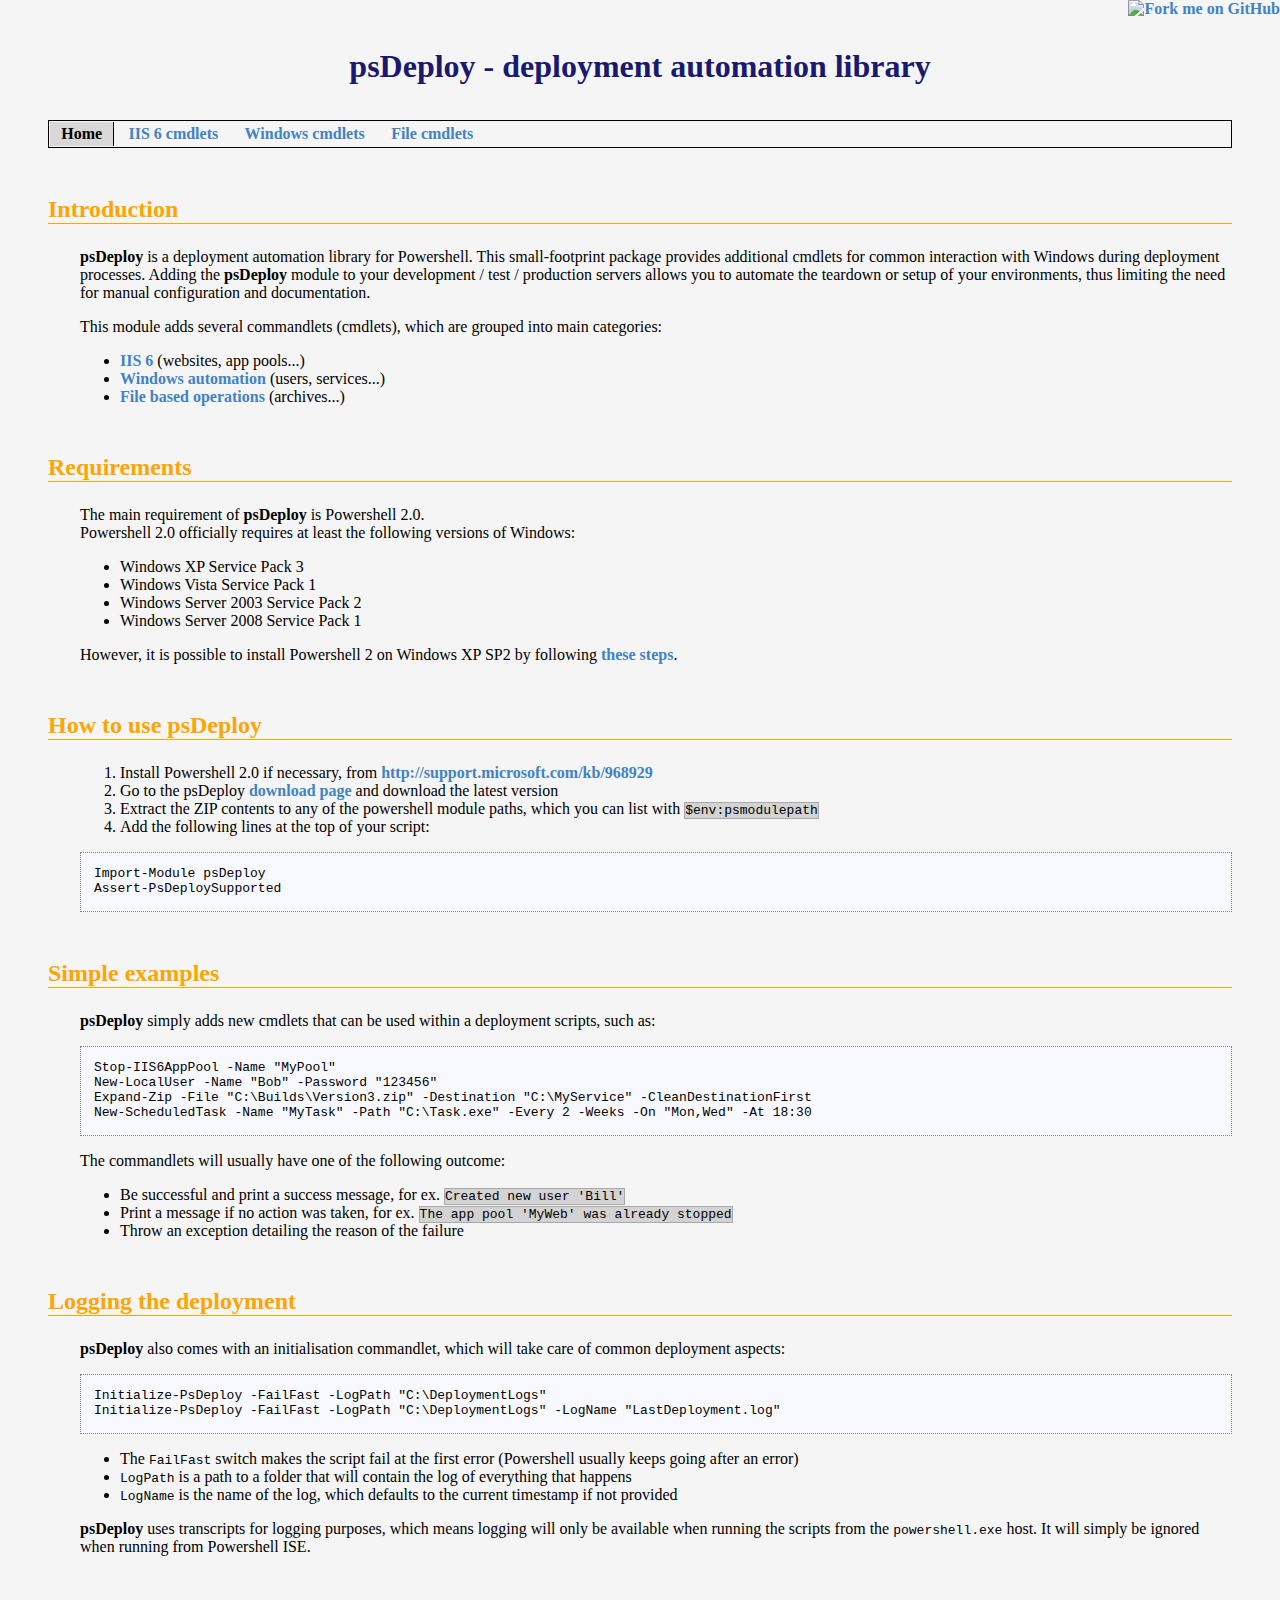
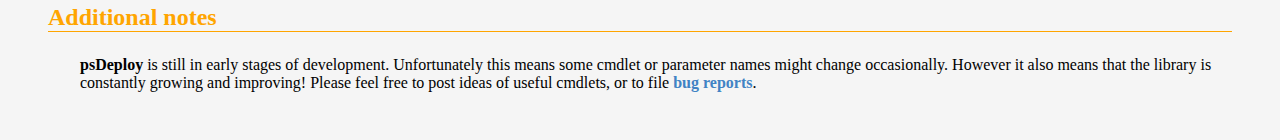
==== index.html @ 04f70884 "Migrated all wiki pages to gh-pages (basic formatting)" ====
<html>

	<head>
		<title>psDeploy - Powershell deployment automation library</title>
		<link type="text/css" rel="stylesheet" href="style.css"/>
		<link type="text/css" rel="stylesheet" href="header.css"/>
		<link type="text/css" rel="stylesheet" href="scripts/prettify/prettify.css" />
		<script type="text/javascript" src="scripts/prettify/prettify.js"></script>
	</head>
	
	<body onload="prettyPrint()">

		<a href="http://github.com/rprieto/psDeploy">
			<img style="position: absolute; top: 0; right: 0; border: 0;" src="http://s3.amazonaws.com/github/ribbons/forkme_right_darkblue_121621.png" alt="Fork me on GitHub" />
		</a> 

		<div id="header">
			<div id="header-title">
				<h1>psDeploy - deployment automation library</h1>
			</div>
			<div id="header-menu">
				<ul>
					<li><span class="current first">Home</span></li>
					<li><a href="iis-6-cmdlets.html">IIS 6 cmdlets</a></li>
					<li><a href="windows-cmdlets.html">Windows cmdlets</a></li>
					<li><a href="file-cmdlets.html">File cmdlets</a></li>
				</ul>
			</div>
		</div>
	
		<h2>Introduction</h2>
	
		<div class="section">
	  
			<p>
				<strong>psDeploy</strong> is a deployment automation library for Powershell.
				This small-footprint package provides additional cmdlets for common interaction with Windows during deployment processes.
				Adding the <strong>psDeploy</strong> module to your development / test / production servers
				allows you to automate the teardown or setup of your environments,
				thus limiting the need for manual configuration and documentation.
			</p>
			
			<p>
				This module adds several commandlets (cmdlets), which are grouped into main categories:
			</p>
			
			<ul>
				<li><a href="iis-6-cmdlets.html">IIS 6</a> (websites, app pools...)</li>
				<li><a href="windows-cmdlets.html">Windows automation</a> (users, services...)</li>
				<li><a href="file-cmdlets.html">File based operations</a> (archives...)</li>
			</ul>

		</div>

		<h2>Requirements</h2>
		
		<div class="section">
		
			<p>
				The main requirement of <strong>psDeploy</strong> is Powershell 2.0. <br />
				Powershell 2.0 officially requires at least the following versions of Windows:
			</p>

			<ul>
				<li>Windows XP Service Pack 3</li>
				<li>Windows Vista Service Pack 1</li>
				<li>Windows Server 2003 Service Pack 2</li>
				<li>Windows Server 2008 Service Pack 1</li>
			</ul>
			
			<p>
				However, it is possible to install Powershell 2 on Windows XP SP2 by following
				<a href="powershell-2-on-windows-xp-sp2.html">these steps</a>.
			</p>
			
		</div>

		<h2>How to use psDeploy</h2>

		<div class="section">

			<ol>
				<li>Install Powershell 2.0 if necessary, from <a href="http://support.microsoft.com/kb/968929">http://support.microsoft.com/kb/968929</a></li>
				<li>Go to the psDeploy <a href="http://github.com/rprieto/psDeploy/downloads">download page</a> and download the latest version</li>
				<li>Extract the <span class="caps">ZIP</span> contents to any of the powershell module paths, which you can list with <span class="console">$env:psmodulepath</pre></li>
				<li>Add the following lines at the top of your script:</li>
			</ol>

			<pre class="prettyprint">
Import-Module psDeploy
Assert-PsDeploySupported
			</pre>
			
		</div>


		<h2 style="color:orange;">Simple examples</h2>

		<div class="section">

			<p>
				<strong>psDeploy</strong> simply adds new cmdlets that can be used within a deployment scripts, such as:
			</p>

			<pre class="prettyprint">
Stop-IIS6AppPool -Name "MyPool"
New-LocalUser -Name "Bob" -Password "123456"
Expand-Zip -File "C:\Builds\Version3.zip" -Destination "C:\MyService" -CleanDestinationFirst
New-ScheduledTask -Name "MyTask" -Path "C:\Task.exe" -Every 2 -Weeks -On "Mon,Wed" -At 18:30
			</pre>
				
			<p>The commandlets will usually have one of the following outcome:</p>

			<ul>
				<li>Be successful and print a success message, for ex. <span class="console">Created new user 'Bill'</span></li>
				<li>Print a message if no action was taken, for ex. <span class="console">The app pool 'MyWeb' was already stopped</span></li>
				<li>Throw an exception detailing the reason of the failure</li>
			</ul>
				
		</div>


		<h2>Logging the deployment</h2>
		
		<div class="section">
				
			<p>
				<strong>psDeploy</strong> also comes with an initialisation commandlet, which will take care of common deployment aspects:
			</p>

			<pre class="prettyprint">
Initialize-PsDeploy -FailFast -LogPath "C:\DeploymentLogs"
Initialize-PsDeploy -FailFast -LogPath "C:\DeploymentLogs" -LogName "LastDeployment.log"
			</pre>

			<ul>
				<li>The <code>FailFast</code> switch makes the script fail at the first error (Powershell usually keeps going after an error)</li>
				<li><code>LogPath</code> is a path to a folder that will contain the log of everything that happens</li>
				<li><code>LogName</code> is the name of the log, which defaults to the current timestamp if not provided</li>
			</ul>
			
			<p>
				<strong>psDeploy</strong> uses transcripts for logging purposes,
				which means logging will only be available when running the scripts from the <code>powershell.exe</code> host.
				It will simply be ignored when running from Powershell <span class="caps">ISE</span>.
			</p>

		</div>
		
		
		<h2>Additional notes</h2>
		
		<div class="section">
		
			<p>
				<strong>psDeploy</strong> is still in early stages of development.
				Unfortunately this means some cmdlet or parameter names might change occasionally.
				However it also means that the library is constantly growing and improving!
				Please feel free to post ideas of useful cmdlets, or to file <a href="http://github.com/rprieto/psDeploy/issues">bug reports</a>.
			</p>

		</div>
		
	</body>
	
</html>
---- style.css ----
body
{
	background-color: whitesmoke;
	margin: 3em;
	padding: 0px;
}

#content
{
	/*margin: 3em;*/
}

h1
{
	color: midnightblue;
}

h2
{
	color:orange;
	margin-top: 2em;
	margin-bottom: 1em;
	border-bottom: 1px solid orange;
}

.section
{
	margin-left: 2em;
}

a
{
	color: #4183C4;
	font-weight: bold;
	text-decoration: none;
	cursor: hand;
	margin: 0px;
}

img#logo
{
	width: 64px;
	height: 64px;
	vertical-align: middle;
}

span.console
{
	background-color: lightgray;
	color: black;
	border: 1px solid darkgray;
	font-family: monospace;
}

pre.prettyprint
{
	background-color: ghostwhite;
	border: 1px dotted gray !important;
	padding: 1em !important;
	padding-bottom: 0em !important;
}

div.sample
{
	font-style: italic;
	margin-top: 1em;
}

div .sample pre.prettyprint
{
	font-style: normal;
	margin-top: 0em !important;
}

blockquote
{
	background-color: ghostwhite;
	border: 1px dotted gray;
	padding: 1em;
	padding-bottom: 0em;
}
---- header.css ----
#header-title
{
	margin-top: 1em;
	height: 4.5em;
	vertical-align: middle;
	text-align: center;
}

#header-menu ul
{
	display: block;
	margin: 0em;
	padding: 0em;
	font-size: 1em;
	font-weight: normal;
	border: 1px solid black;
}

#header-menu li
{
	display: table-cell;
	position: relative;
	margin: 0em;
	padding: 0em;
	list-style-type: none;
	font-weight: bold;
}

#header-menu li a
{
	cursor: hand;
	text-decoration: none;
	color: #4183C4;
}

#header-menu .current,
#header-menu li a
{
	padding: 0.2em 0.7em;
	display: block;
	border-left: 1px solid whitesmoke;
	border-right: 1px solid whitesmoke;
	margin: 1px;
}

#header-menu .current,
#header-menu li a:hover
{
	background-image: url('images/menubackground.png');
	border-left: 1px solid black;
	border-right: 1px solid black;
	color: black;
}

#header-menu .first
{
	border-left: 0px !important;
}
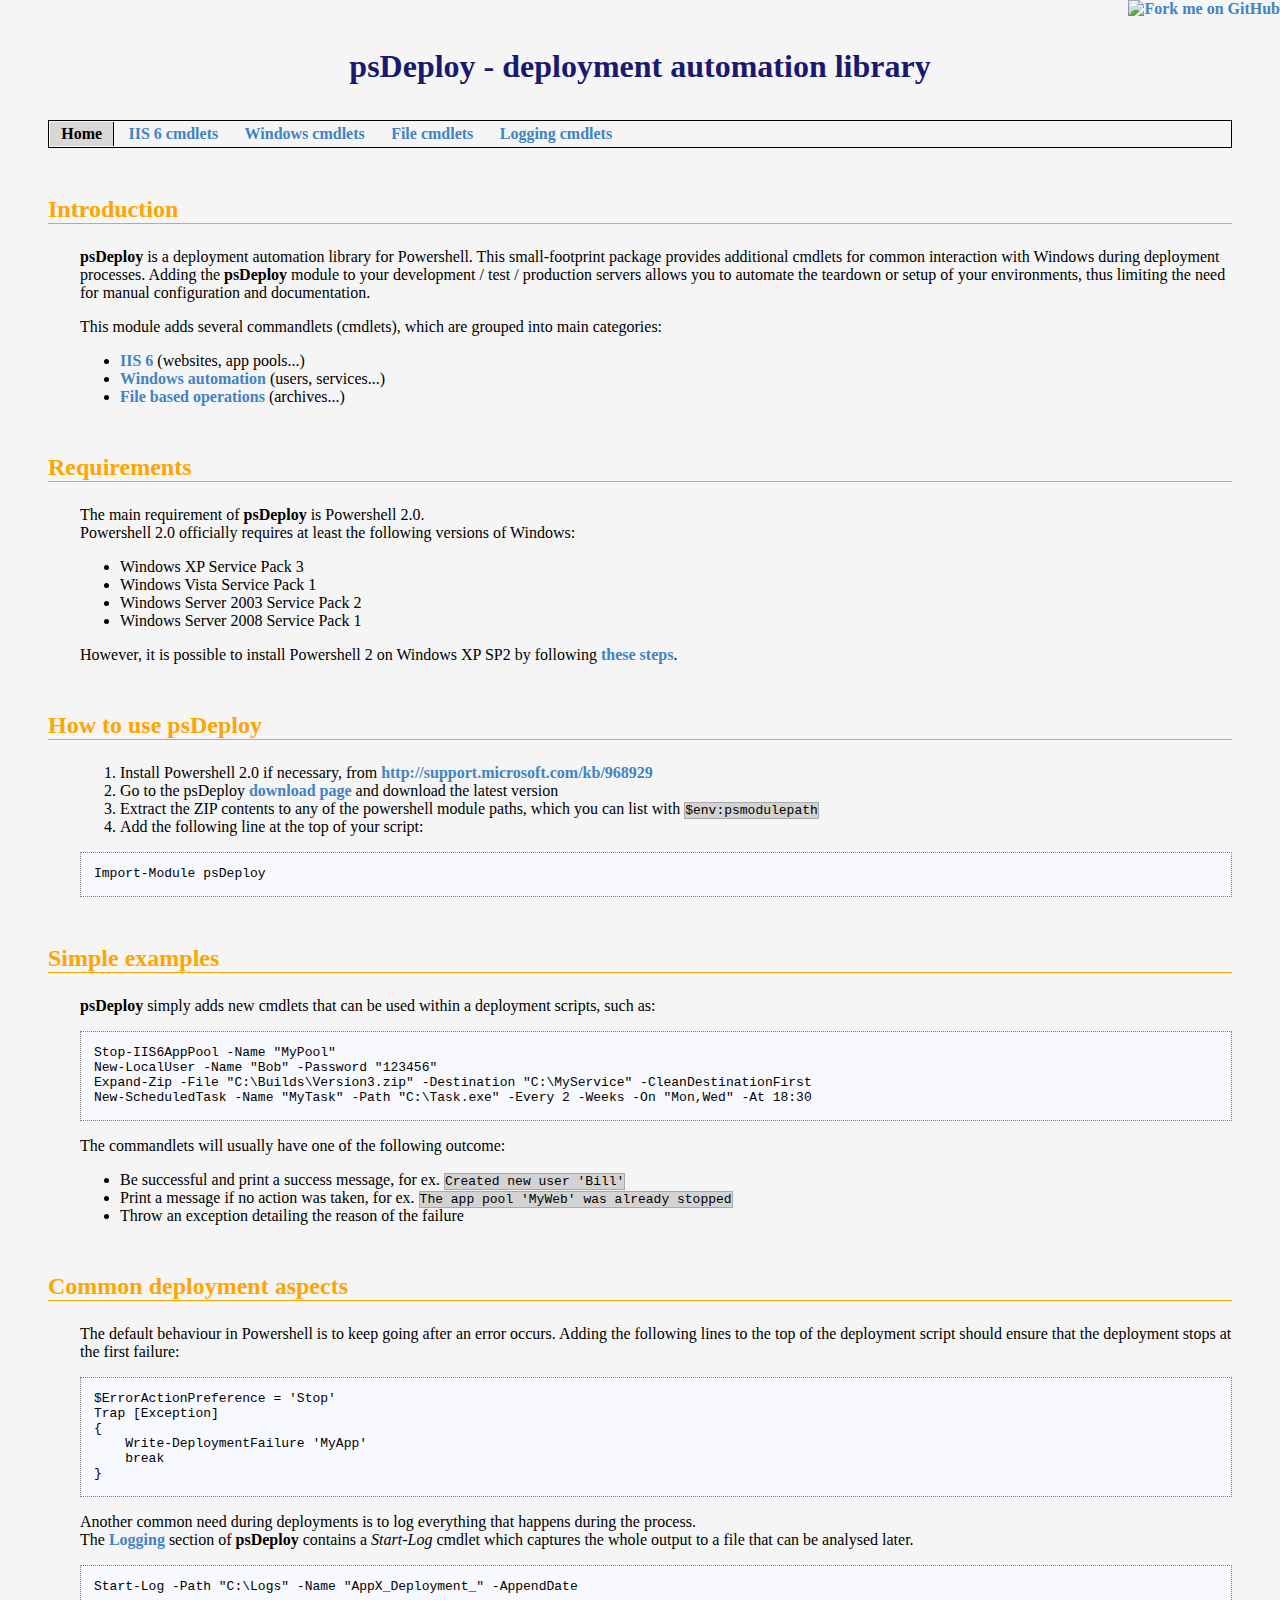
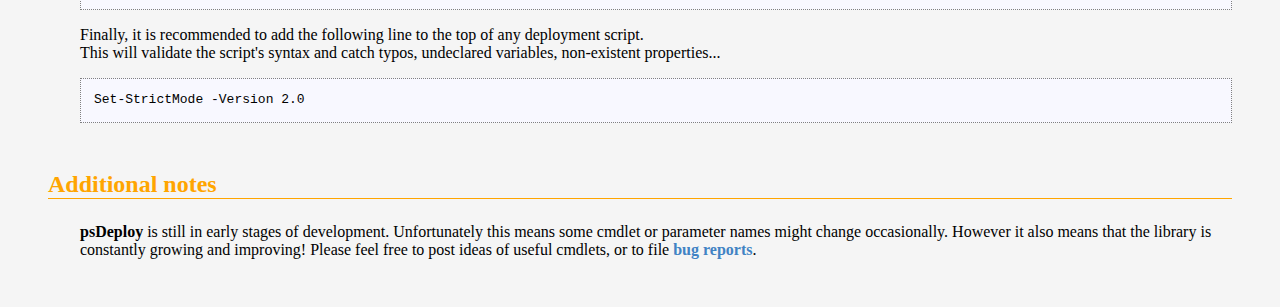
==== commit 9d59e80c: "Fixed link to the new logging section on the homepage" ====
--- a/index.html
+++ b/index.html
@@ -2,13 +2,22 @@
 
 	<head>
 		<title>psDeploy - Powershell deployment automation library</title>
+		
 		<link type="text/css" rel="stylesheet" href="style.css"/>
 		<link type="text/css" rel="stylesheet" href="header.css"/>
-		<link type="text/css" rel="stylesheet" href="scripts/prettify/prettify.css" />
-		<script type="text/javascript" src="scripts/prettify/prettify.js"></script>
+		<link type="text/css" rel="stylesheet" href="external/prettify/prettify.css" />
+		
+		<script type="text/javascript" src="external/prettify/prettify.js"></script>
+		<script type="text/javascript" src="external/jquery/jquery-1.4.2.min.js"></script>
+		<script>			
+			$(document).ready(function() {
+				prettyPrint();
+			});
+		</script>
+		
 	</head>
 	
-	<body onload="prettyPrint()">
+	<body>
 
 		<a href="http://github.com/rprieto/psDeploy">
 			<img style="position: absolute; top: 0; right: 0; border: 0;" src="http://s3.amazonaws.com/github/ribbons/forkme_right_darkblue_121621.png" alt="Fork me on GitHub" />
@@ -24,6 +33,7 @@
 					<li><a href="iis-6-cmdlets.html">IIS 6 cmdlets</a></li>
 					<li><a href="windows-cmdlets.html">Windows cmdlets</a></li>
 					<li><a href="file-cmdlets.html">File cmdlets</a></li>
+					<li><a href="logging-cmdlets.html">Logging cmdlets</a></li>
 				</ul>
 			</div>
 		</div>
@@ -83,12 +93,10 @@
 				<li>Install Powershell 2.0 if necessary, from <a href="http://support.microsoft.com/kb/968929">http://support.microsoft.com/kb/968929</a></li>
 				<li>Go to the psDeploy <a href="http://github.com/rprieto/psDeploy/downloads">download page</a> and download the latest version</li>
 				<li>Extract the <span class="caps">ZIP</span> contents to any of the powershell module paths, which you can list with <span class="console">$env:psmodulepath</pre></li>
-				<li>Add the following lines at the top of your script:</li>
+				<li>Add the following line at the top of your script:</li>
 			</ol>
 
-			<pre class="prettyprint">
-Import-Module psDeploy
-Assert-PsDeploySupported
+			<pre class="prettyprint code-standalone">Import-Module psDeploy
 			</pre>
 			
 		</div>
@@ -102,7 +110,7 @@
 				<strong>psDeploy</strong> simply adds new cmdlets that can be used within a deployment scripts, such as:
 			</p>
 
-			<pre class="prettyprint">
+			<pre class="prettyprint code-standalone">
 Stop-IIS6AppPool -Name "MyPool"
 New-LocalUser -Name "Bob" -Password "123456"
 Expand-Zip -File "C:\Builds\Version3.zip" -Destination "C:\MyService" -CleanDestinationFirst
@@ -120,29 +128,38 @@
 		</div>
 
 
-		<h2>Logging the deployment</h2>
+		<h2>Common deployment aspects</h2>
 		
 		<div class="section">
-				
-			<p>
-				<strong>psDeploy</strong> also comes with an initialisation commandlet, which will take care of common deployment aspects:
-			</p>
-
-			<pre class="prettyprint">
-Initialize-PsDeploy -FailFast -LogPath "C:\DeploymentLogs"
-Initialize-PsDeploy -FailFast -LogPath "C:\DeploymentLogs" -LogName "LastDeployment.log"
-			</pre>
-
-			<ul>
-				<li>The <code>FailFast</code> switch makes the script fail at the first error (Powershell usually keeps going after an error)</li>
-				<li><code>LogPath</code> is a path to a folder that will contain the log of everything that happens</li>
-				<li><code>LogName</code> is the name of the log, which defaults to the current timestamp if not provided</li>
-			</ul>
 			
 			<p>
-				<strong>psDeploy</strong> uses transcripts for logging purposes,
-				which means logging will only be available when running the scripts from the <code>powershell.exe</code> host.
-				It will simply be ignored when running from Powershell <span class="caps">ISE</span>.
+				The default behaviour in Powershell is to keep going after an error occurs.
+				Adding the following lines to the top of the deployment script should ensure that the deployment stops at the first failure:
+				<pre class="prettyprint code-standalone">
+$ErrorActionPreference = 'Stop'
+Trap [Exception]
+{
+    Write-DeploymentFailure 'MyApp'
+    break
+}
+				</pre>
+			</p>
+			
+			<p>
+				Another common need during deployments is to log everything that happens during the process. <br />
+				The <a href="logging-cmdlets.html">Logging</a> section of <strong>psDeploy</strong> contains a <em>Start-Log</em> cmdlet
+				which captures the whole output to a file that can be analysed later.
+				<pre class="prettyprint code-standalone">
+Start-Log -Path "C:\Logs" -Name "AppX_Deployment_" -AppendDate
+				</pre>
+			</p>
+			
+			<p>
+				Finally, it is recommended to add the following line to the top of any deployment script. <br />
+				This will validate the script's syntax and catch typos, undeclared variables, non-existent properties...
+				<pre class="prettyprint code-standalone">
+Set-StrictMode -Version 2.0
+				</pre>
 			</p>
 
 		</div>
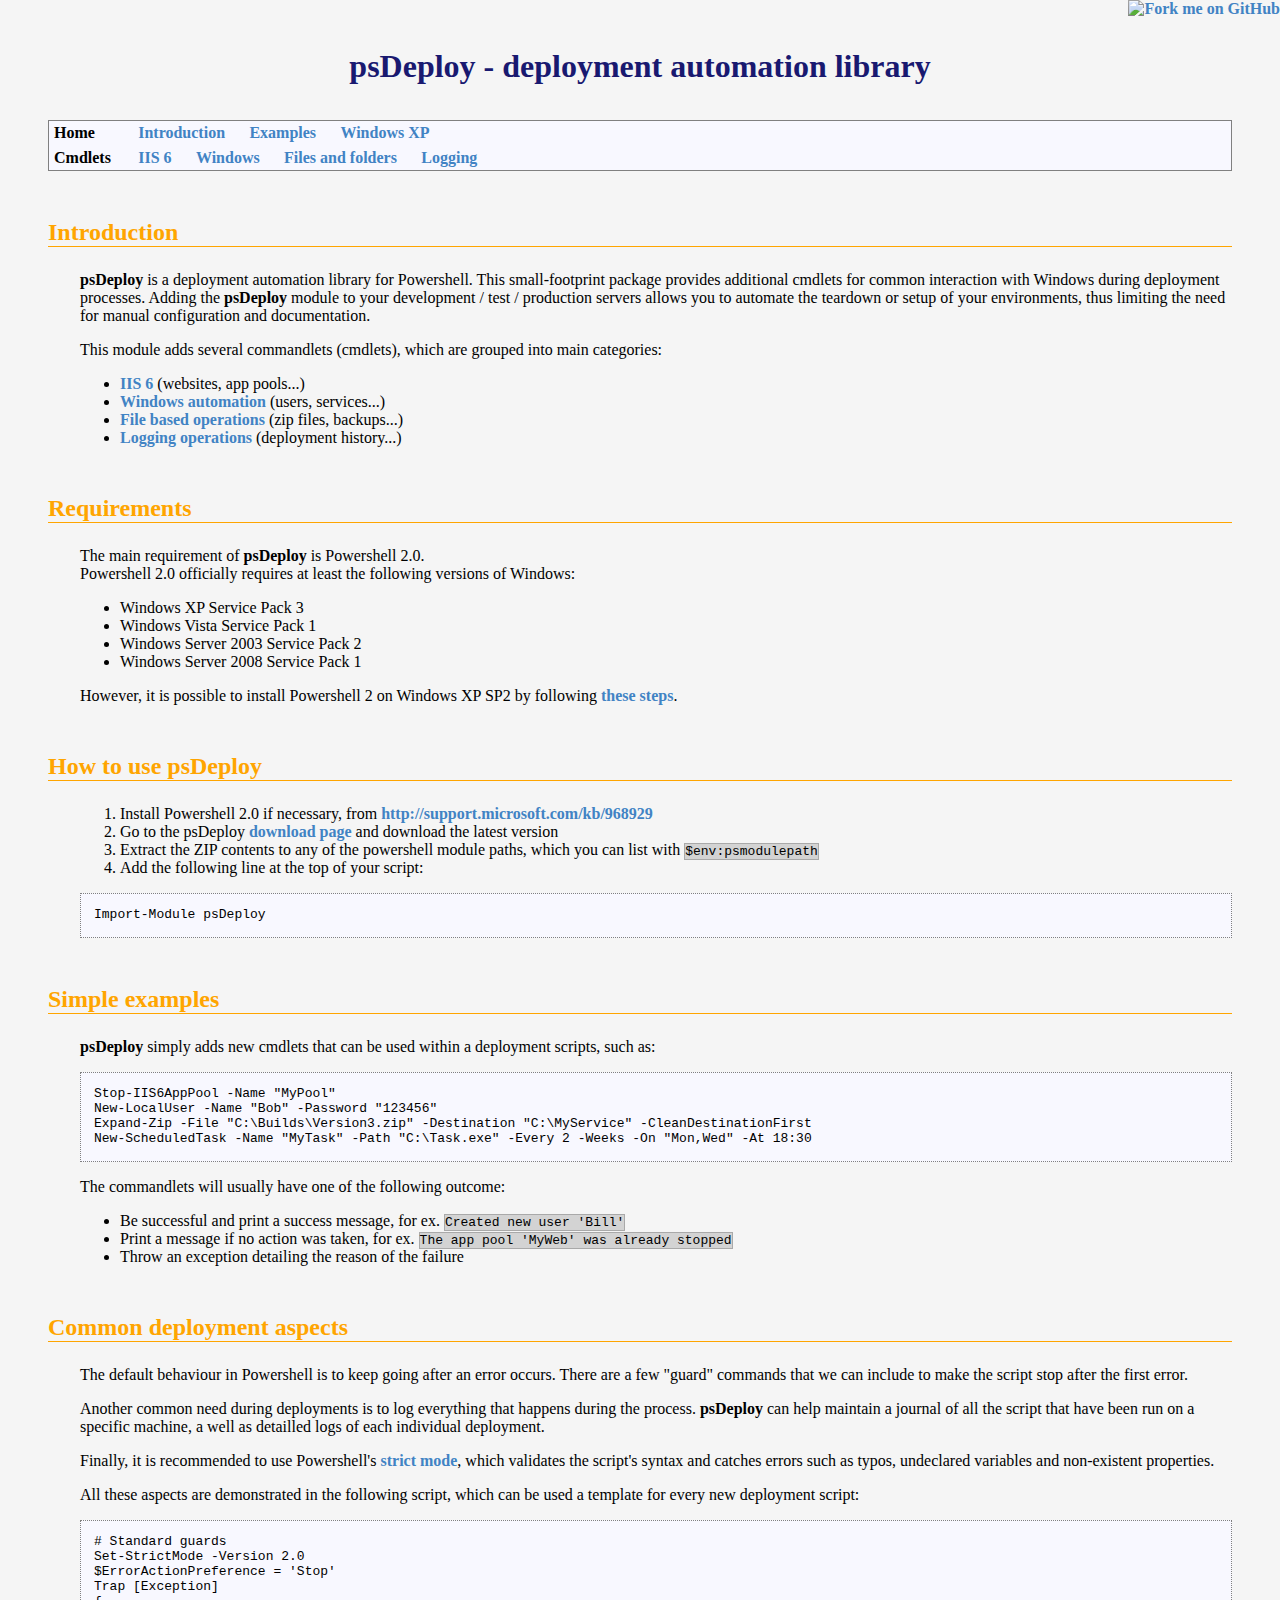
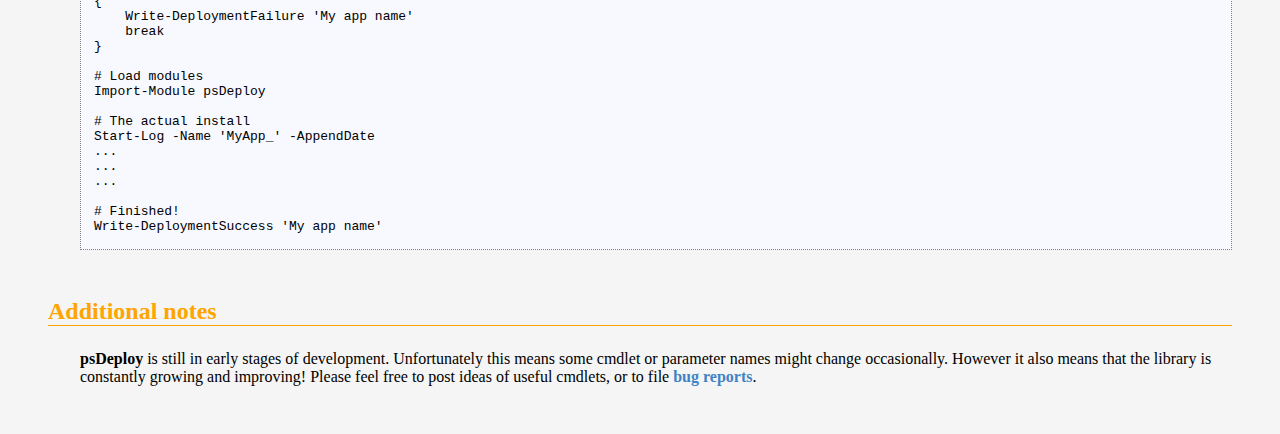
==== commit bfcbd73b: "Created 2 level menu, updated all pages. Top level needs to be updatedwith real links when new pages" ====
--- a/index.html
+++ b/index.html
@@ -2,6 +2,7 @@
 
 	<head>
 		<title>psDeploy - Powershell deployment automation library</title>
+		<meta name="description" content="Powershell library to automate common deployment aspects and simplify your deployment scripts (Windows operations, IIS, logging...)." />
 		
 		<link type="text/css" rel="stylesheet" href="style.css"/>
 		<link type="text/css" rel="stylesheet" href="header.css"/>
@@ -28,12 +29,18 @@
 				<h1>psDeploy - deployment automation library</h1>
 			</div>
 			<div id="header-menu">
-				<ul>
-					<li><span class="current first">Home</span></li>
-					<li><a href="iis-6-cmdlets.html">IIS 6 cmdlets</a></li>
-					<li><a href="windows-cmdlets.html">Windows cmdlets</a></li>
-					<li><a href="file-cmdlets.html">File cmdlets</a></li>
-					<li><a href="logging-cmdlets.html">Logging cmdlets</a></li>
+				<ul id="top">
+					<li class="title">Home</li>
+					<li><span class="current">Introduction</span></li>
+					<li><a href="examples.html">Examples</a></li>
+					<li><a href="windows-xp.html">Windows XP</a></li>
+				</ul>
+				<ul id="bottom">
+					<li class="title">Cmdlets</li>
+					<li><a href="iis-6-cmdlets.html">IIS 6</a></li>
+					<li><a href="windows-cmdlets.html">Windows</a></li>
+					<li><a href="file-cmdlets.html">Files and folders</a></li>
+					<li><a href="logging-cmdlets.html">Logging</a></li>
 				</ul>
 			</div>
 		</div>
@@ -57,7 +64,8 @@
 			<ul>
 				<li><a href="iis-6-cmdlets.html">IIS 6</a> (websites, app pools...)</li>
 				<li><a href="windows-cmdlets.html">Windows automation</a> (users, services...)</li>
-				<li><a href="file-cmdlets.html">File based operations</a> (archives...)</li>
+				<li><a href="file-cmdlets.html">File based operations</a> (zip files, backups...)</li>
+				<li><a href="logging-cmdlets.html">Logging operations</a> (deployment history...)</li>
 			</ul>
 
 		</div>
@@ -134,36 +142,48 @@
 			
 			<p>
 				The default behaviour in Powershell is to keep going after an error occurs.
-				Adding the following lines to the top of the deployment script should ensure that the deployment stops at the first failure:
+				There are a few "guard" commands that we can include to make the script stop after the first error.
+			</p>
+			
+			<p>
+				Another common need during deployments is to log everything that happens during the process.
+				<strong>psDeploy</strong> can help maintain a journal of all the script that have been run on a specific machine,
+				a well as detailled logs of each individual deployment.
+			</p>
+			
+			<p>
+				Finally, it is recommended to use Powershell's <a href="http://www.microsoft.com/technet/scriptcenter/topics/winpsh/strictmode.mspx">strict mode</a>, which validates the script's syntax
+				and catches errors such as typos, undeclared variables and non-existent properties.
+			</p>
+			
+			<p>
+				All these aspects are demonstrated in the following script, which can be used a template for every new deployment script:
+			
 				<pre class="prettyprint code-standalone">
-$ErrorActionPreference = 'Stop'
-Trap [Exception]
-{
-    Write-DeploymentFailure 'MyApp'
-    break
+# Standard guards 
+Set-StrictMode -Version 2.0 
+$ErrorActionPreference = 'Stop' 
+Trap [Exception] 
+{ 
+    Write-DeploymentFailure 'My app name' 
+    break 
 }
+
+# Load modules
+Import-Module psDeploy
+
+# The actual install 
+Start-Log -Name 'MyApp_' -AppendDate 
+...
+...
+...
+
+# Finished!
+Write-DeploymentSuccess 'My app name'
 				</pre>
 			</p>
 			
-			<p>
-				Another common need during deployments is to log everything that happens during the process. <br />
-				The <a href="logging-cmdlets.html">Logging</a> section of <strong>psDeploy</strong> contains a <em>Start-Log</em> cmdlet
-				which captures the whole output to a file that can be analysed later.
-				<pre class="prettyprint code-standalone">
-Start-Log -Path "C:\Logs" -Name "AppX_Deployment_" -AppendDate
-				</pre>
-			</p>
-			
-			<p>
-				Finally, it is recommended to add the following line to the top of any deployment script. <br />
-				This will validate the script's syntax and catch typos, undeclared variables, non-existent properties...
-				<pre class="prettyprint code-standalone">
-Set-StrictMode -Version 2.0
-				</pre>
-			</p>
-
-		</div>
-		
+		</div>
 		
 		<h2>Additional notes</h2>
 		
--- a/header.css
+++ b/header.css
@@ -14,7 +14,18 @@
 	padding: 0em;
 	font-size: 1em;
 	font-weight: normal;
-	border: 1px solid black;
+	background-color: ghostwhite;
+	border: 1px solid gray;
+}
+
+#header-menu #top
+{
+	border-bottom: none;
+}
+
+#header-menu #bottom
+{
+	border-top: none;
 }
 
 #header-menu li
@@ -27,11 +38,16 @@
 	font-weight: bold;
 }
 
+#header-menu li.title
+{
+	width: 4.5em;
+	padding-left: 5px;
+}
+
 #header-menu li a
 {
 	cursor: hand;
 	text-decoration: none;
-	color: #4183C4;
 }
 
 #header-menu .current,
@@ -39,22 +55,19 @@
 {
 	padding: 0.2em 0.7em;
 	display: block;
-	border-left: 1px solid whitesmoke;
-	border-right: 1px solid whitesmoke;
-	margin: 1px;
+	border-left: 1px solid ghostwhite;
+	border-right: 1px solid ghostwhite;
+	margin-right: 0px;
+	color: #4183C4;
 }
 
 #header-menu .current,
 #header-menu li a:hover
 {
-	background-image: url('images/menubackground.png');
-	border-left: 1px solid black;
-	border-right: 1px solid black;
-	color: black;
+	background-image: url('menubackground.png');
 }
 
 #header-menu .first
 {
 	border-left: 0px !important;
 }
-
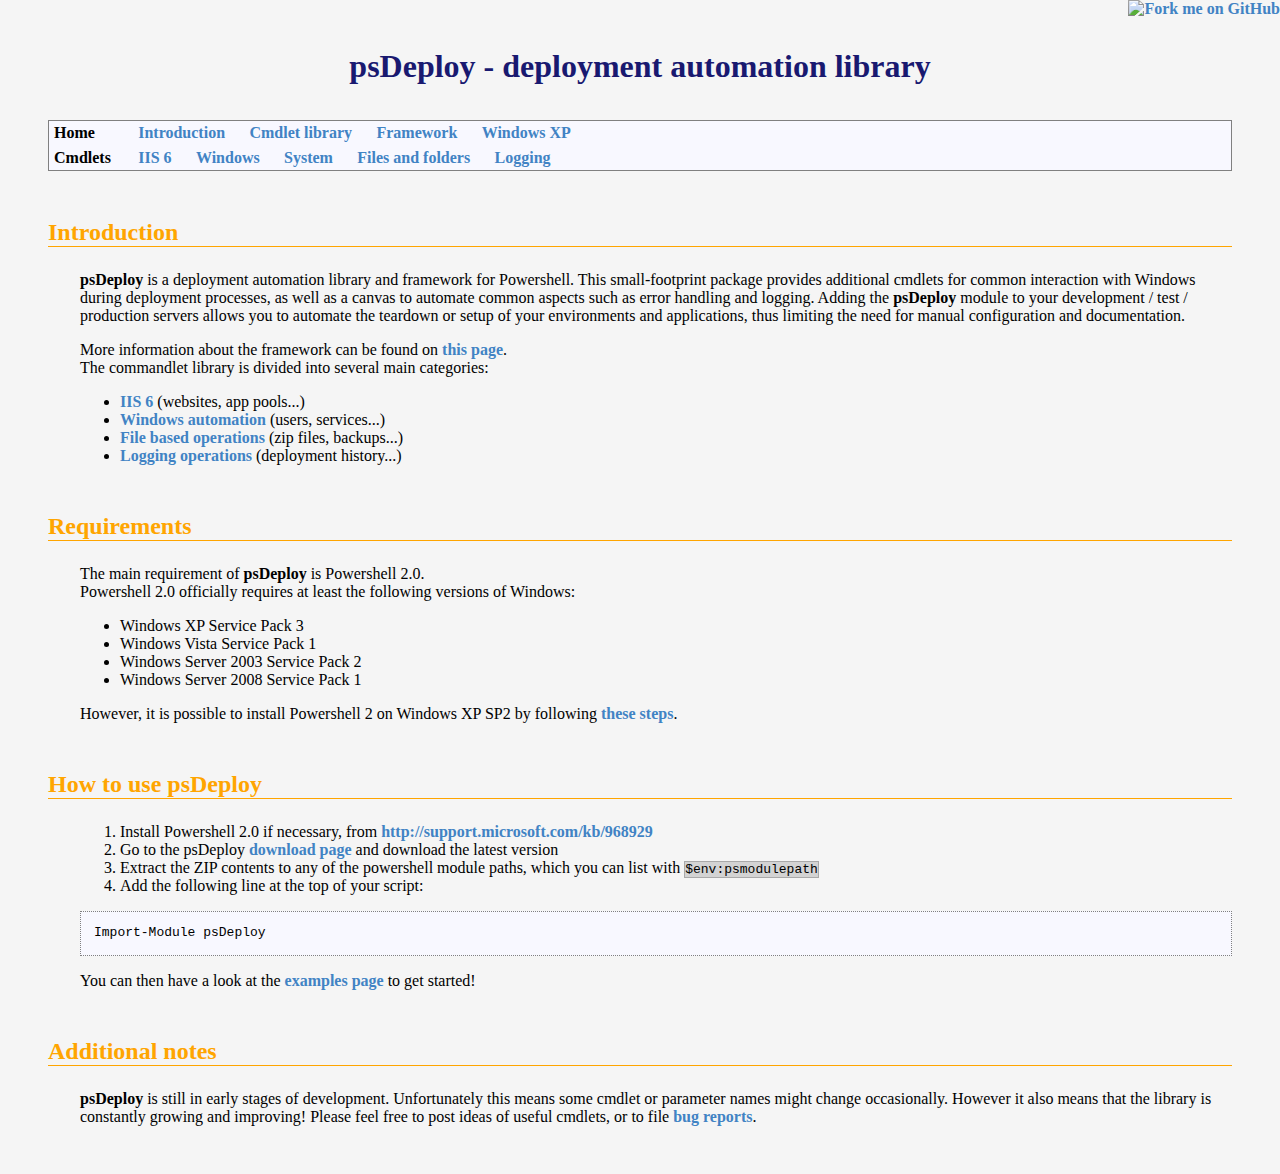
==== commit a058561f: "Added framework documentation, updates all links and homepage" ====
--- a/index.html
+++ b/index.html
@@ -32,13 +32,15 @@
 				<ul id="top">
 					<li class="title">Home</li>
 					<li><span class="current">Introduction</span></li>
-					<li><a href="examples.html">Examples</a></li>
-					<li><a href="windows-xp.html">Windows XP</a></li>
+					<li><a href="cmdlet-library.html">Cmdlet library</a></li>
+					<li><a href="framework.html">Framework</a></li>
+					<li><a href="powershell-2-on-windows-xp-sp2.html">Windows XP</a></li>
 				</ul>
 				<ul id="bottom">
 					<li class="title">Cmdlets</li>
 					<li><a href="iis-6-cmdlets.html">IIS 6</a></li>
 					<li><a href="windows-cmdlets.html">Windows</a></li>
+					<li><a href="system-cmdlets.html">System</a></li>
 					<li><a href="file-cmdlets.html">Files and folders</a></li>
 					<li><a href="logging-cmdlets.html">Logging</a></li>
 				</ul>
@@ -50,15 +52,17 @@
 		<div class="section">
 	  
 			<p>
-				<strong>psDeploy</strong> is a deployment automation library for Powershell.
-				This small-footprint package provides additional cmdlets for common interaction with Windows during deployment processes.
+				<strong>psDeploy</strong> is a deployment automation library and framework for Powershell.
+				This small-footprint package provides additional cmdlets for common interaction with Windows during deployment processes,
+				as well as a canvas to automate common aspects such as error handling and logging.
 				Adding the <strong>psDeploy</strong> module to your development / test / production servers
-				allows you to automate the teardown or setup of your environments,
+				allows you to automate the teardown or setup of your environments and applications,
 				thus limiting the need for manual configuration and documentation.
 			</p>
 			
 			<p>
-				This module adds several commandlets (cmdlets), which are grouped into main categories:
+				More information about the framework can be found on <a href="framework.html">this page</a>. <br />
+				The commandlet library is divided into several main categories:
 			</p>
 			
 			<ul>
@@ -100,91 +104,19 @@
 			<ol>
 				<li>Install Powershell 2.0 if necessary, from <a href="http://support.microsoft.com/kb/968929">http://support.microsoft.com/kb/968929</a></li>
 				<li>Go to the psDeploy <a href="http://github.com/rprieto/psDeploy/downloads">download page</a> and download the latest version</li>
-				<li>Extract the <span class="caps">ZIP</span> contents to any of the powershell module paths, which you can list with <span class="console">$env:psmodulepath</pre></li>
+				<li>Extract the ZIP contents to any of the powershell module paths, which you can list with <span class="console">$env:psmodulepath</pre></li>
 				<li>Add the following line at the top of your script:</li>
 			</ol>
 
 			<pre class="prettyprint code-standalone">Import-Module psDeploy
 			</pre>
 			
-		</div>
-
-
-		<h2 style="color:orange;">Simple examples</h2>
-
-		<div class="section">
-
 			<p>
-				<strong>psDeploy</strong> simply adds new cmdlets that can be used within a deployment scripts, such as:
-			</p>
-
-			<pre class="prettyprint code-standalone">
-Stop-IIS6AppPool -Name "MyPool"
-New-LocalUser -Name "Bob" -Password "123456"
-Expand-Zip -File "C:\Builds\Version3.zip" -Destination "C:\MyService" -CleanDestinationFirst
-New-ScheduledTask -Name "MyTask" -Path "C:\Task.exe" -Every 2 -Weeks -On "Mon,Wed" -At 18:30
-			</pre>
-				
-			<p>The commandlets will usually have one of the following outcome:</p>
-
-			<ul>
-				<li>Be successful and print a success message, for ex. <span class="console">Created new user 'Bill'</span></li>
-				<li>Print a message if no action was taken, for ex. <span class="console">The app pool 'MyWeb' was already stopped</span></li>
-				<li>Throw an exception detailing the reason of the failure</li>
-			</ul>
-				
-		</div>
-
-
-		<h2>Common deployment aspects</h2>
-		
-		<div class="section">
-			
-			<p>
-				The default behaviour in Powershell is to keep going after an error occurs.
-				There are a few "guard" commands that we can include to make the script stop after the first error.
-			</p>
-			
-			<p>
-				Another common need during deployments is to log everything that happens during the process.
-				<strong>psDeploy</strong> can help maintain a journal of all the script that have been run on a specific machine,
-				a well as detailled logs of each individual deployment.
-			</p>
-			
-			<p>
-				Finally, it is recommended to use Powershell's <a href="http://www.microsoft.com/technet/scriptcenter/topics/winpsh/strictmode.mspx">strict mode</a>, which validates the script's syntax
-				and catches errors such as typos, undeclared variables and non-existent properties.
-			</p>
-			
-			<p>
-				All these aspects are demonstrated in the following script, which can be used a template for every new deployment script:
-			
-				<pre class="prettyprint code-standalone">
-# Standard guards 
-Set-StrictMode -Version 2.0 
-$ErrorActionPreference = 'Stop' 
-Trap [Exception] 
-{ 
-    Write-DeploymentFailure 'My app name' 
-    break 
-}
-
-# Load modules
-Import-Module psDeploy
-
-# The actual install 
-Start-Log -Name 'MyApp_' -AppendDate 
-...
-...
-...
-
-# Finished!
-Write-DeploymentSuccess 'My app name'
-				</pre>
+				You can then have a look at the <a href="examples.html">examples page</a> to get started!
 			</p>
 			
 		</div>
-		
+
 		<h2>Additional notes</h2>
 		
 		<div class="section">
